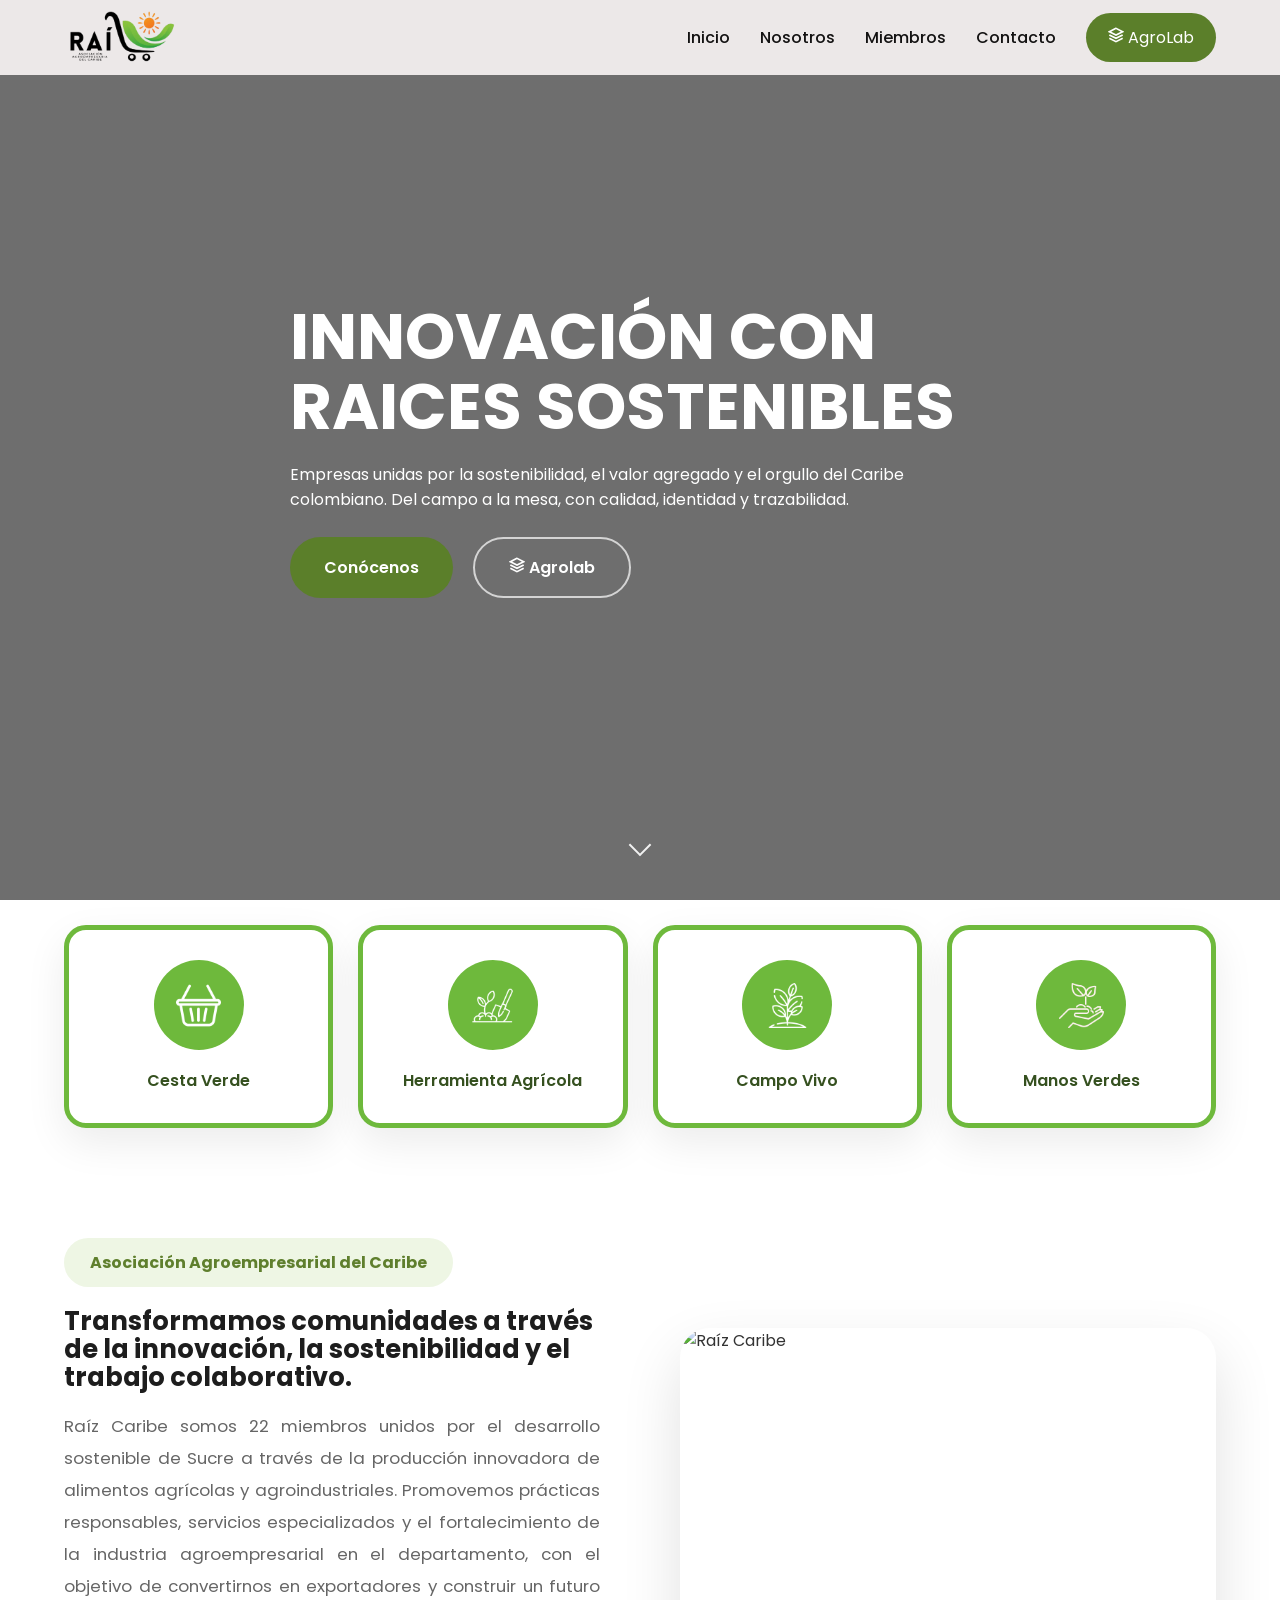
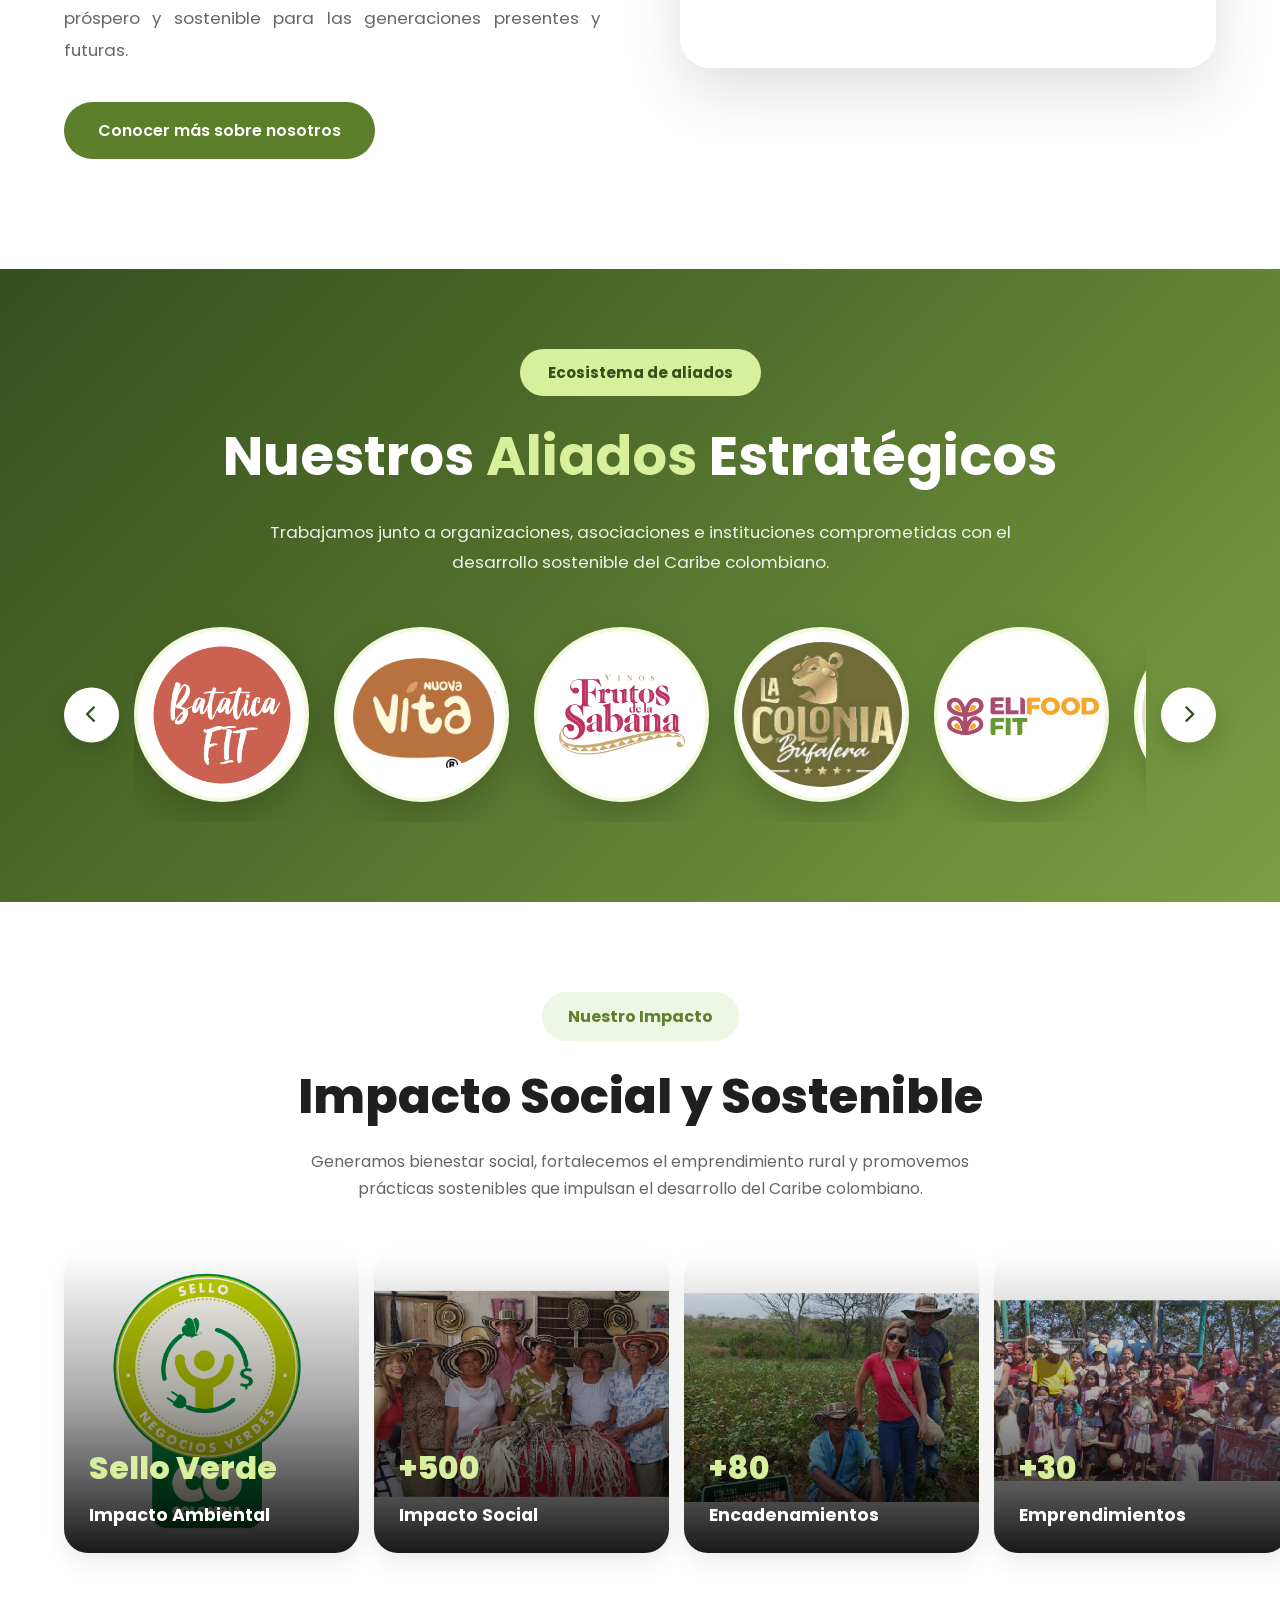
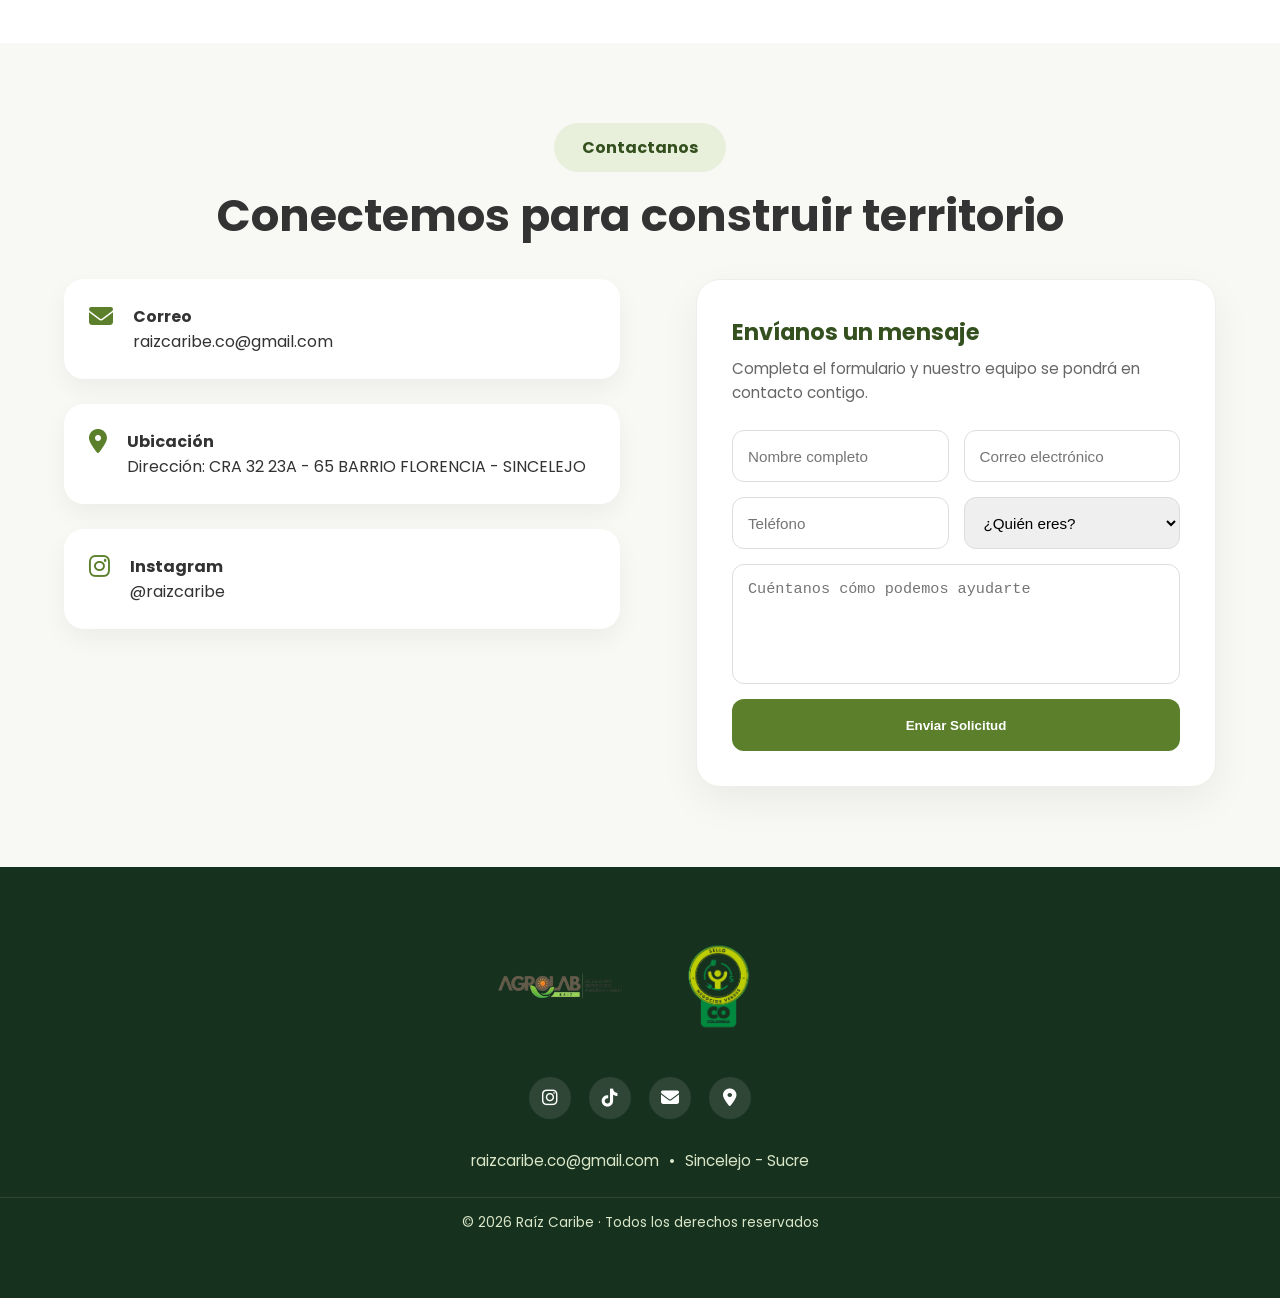
==== index.html @ 2e64bdd4 "Raiz Caribe" ====
<!DOCTYPE html>
<html lang="es">

<head>

    <meta charset="UTF-8">
    <meta name="viewport" content="width=device-width, initial-scale=1.0">

    <title>Raíz Caribe</title>

    <link rel="stylesheet" href="css/main.css">
    <link rel="stylesheet" href="css/header.css">
    <link rel="stylesheet" href="css/hero.css">
    <link rel="stylesheet" href="css/footer.css">
    <link rel="stylesheet" href="css/responsive.css">

    <link rel="preconnect" href="https://fonts.googleapis.com">
    <link href="https://fonts.googleapis.com/css2?family=Poppins:wght@300;400;500;600;700&display=swap"
        rel="stylesheet">
    <link rel="stylesheet"href="https://cdnjs.cloudflare.com/ajax/libs/font-awesome/6.5.1/css/all.min.css">

</head>

<body>

    <header class="header">

        <div class="container header-container">

            <a href="#" class="logo">
                <img src="assets/logo.png" alt="Raíz Caribe">
            </a>

            <nav class="nav" id="nav">

                <ul>

                    <li><a href="#">Inicio</a></li>
                    <li><a href="pages/nosotros.html">Nosotros</a></li>
                    <li><a href="pages/miembros.html">Miembros</a></li>
                    <li><a href="#contacto">Contacto</a></li>

                </ul>

                <a href="pages/agrolab.html" class="sidebar-btn">
                                Agrolab
                            </a>
            </nav>

             <a href="pages/agrolab.html" class="btn-header">
            <svg width="16" height="16" viewBox="0 0 24 24" fill="none" stroke="currentColor" stroke-width="2.5"><path d="M12 2L2 7l10 5 10-5-10-5zM2 17l10 5 10-5M2 12l10 5 10-5"/></svg>
          AgroLab
        </button> 
                            </a>
            

            <div class="hamburger" id="hamburger">

                <span></span>
                <span></span>
                <span></span>

            </div>

        </div>
    </header>

    <!-- HERO -->

    <section class="hero">

    <div class="overlay"></div>
        <div class="hero-content container">

            <h1>
                INNOVACIÓN CON RAICES SOSTENIBLES
            </h1>

            <p>
                Empresas unidas por la sostenibilidad, el valor agregado y el orgullo del Caribe 
                colombiano. Del campo a la mesa, con calidad, identidad y trazabilidad.
            </p>

            <div class="hero-buttons">
                <a href="pages/nosotros.html" class="btn-primary">
                    Conócenos
                </a>
                <a href="pages/escuelalab.html" class="btn-secondary">
                    <svg width="16" height="16" viewBox="0 0 24 24" fill="none" stroke="currentColor" stroke-width="2.5"><path d="M12 2L2 7l10 5 10-5-10-5zM2 17l10 5 10-5M2 12l10 5 10-5"/></svg>
                    Agrolab
                </a>
            </div>


        </div>
            <div class="scroll-down">
                <a href="#intro">
                    <span></span>
                </a>
            </div>
    </section>

    <!-- FRANJA HERO -->
<section class="hero-features">

    <div class="container features-grid">

        <div class="feature-card">

            <div class="feature-icon">
                <img src="assets/cesta-de-la-compra.png" alt="">
            </div>

            <h3>Cesta Verde</h3>

        </div>

        <div class="feature-card">

            <div class="feature-icon">
                <img src="assets/pala.png" alt="">
            </div>

            <h3>Herramienta Agrícola</h3>

        </div>

        <div class="feature-card">

            <div class="feature-icon">
                <img src="assets/planta.png" alt="">
            </div>

            <h3>Campo Vivo</h3>

        </div>

        <div class="feature-card">

            <div class="feature-icon">
                <img src="assets/tomando-la-mano.png" alt="">
            </div>

            <h3>Manos Verdes</h3>

        </div>

    </div>

</section>

    <section id="intro" class="intro">

    <div class="container intro-grid">
      <div class="intro-content">

            <span class="section-badge">
                Asociación Agroempresarial del Caribe
            </span>
            <h3>
               Transformamos comunidades a través de la innovación, la sostenibilidad y el trabajo colaborativo.
            </h3>
            <p>
               Raíz Caribe somos 22 miembros unidos por el desarrollo
                sostenible de Sucre a través de la producción innovadora de
                alimentos agrícolas y agroindustriales. Promovemos prácticas
                responsables, servicios especializados y el fortalecimiento de
                la industria agroempresarial en el departamento, con el
                objetivo de convertirnos en exportadores y construir un futuro
                próspero y sostenible para las generaciones presentes y
                futuras.
            </p>
            <div class="intro-buttons">
                <a href="pages/nosotros.html" class="btn-primary">
                    Conocer más sobre nosotros
                </a>
            </div>
        </div>

        <div class="intro-image">
            <div class="image-decoration"></div>
            <img src="assets/nosotros.JPG" alt="Raíz Caribe">

        </div>
    </div>

</section>

    <!-- ALIADOS -->

<section class="ecosistema">

    <div class="container">

        <span class="section-badge">
            Ecosistema de aliados
        </span>

        <h2>Nuestros <span>Aliados</span> Estratégicos</h2>

        <p class="ecosistema-text">
            Trabajamos junto a organizaciones, asociaciones e instituciones
            comprometidas con el desarrollo sostenible del Caribe colombiano.
        </p>

        <div class="ecosistema-slider">

            <button class="slider-btn prev">
                <i class="fa-solid fa-chevron-left"></i>
            </button>

            <div class="ecosistema-track" id="ecosistemaTrack">

                <div class="logo-card">
                    <img src="assets/logos/logo2.jpeg" alt="">
                </div>

                <div class="logo-card">
                    <img src="assets/logos/logo1.jpeg" alt="">
                </div>

                <div class="logo-card">
                    <img src="assets/logos/logo3.jpeg" alt="">
                </div>

                <div class="logo-card">
                    <img src="assets/logos/logo18.png" alt="">
                </div>

                <div class="logo-card">
                    <img src="assets/logos/logo4.png" alt="">
                </div>

                <div class="logo-card">
                    <img src="assets/logos/logo6.png" alt="">
                </div>

                <div class="logo-card">
                    <img src="assets/logos/logo7 (1).jpeg" alt="">
                </div>


                 <div class="logo-card">
                    <img src="assets/logos/logo7 (3).jpeg" alt="">
                </div>

                 <div class="logo-card">
                    <img src="assets/logos/logo7 (4).jpeg" alt="">
                </div>

                <div class="logo-card">
                    <img src="assets/logos/logo9.png" alt="">
                </div>

                <div class="logo-card">
                    <img src="assets/logos/logo10.png" alt="">
                </div>

                <div class="logo-card">
                    <img src="assets/logos/logo13.png" alt="">
                </div>

                <div class="logo-card">
                    <img src="assets/logos/logo14.png" alt="">
                </div>

                <div class="logo-card">
                    <img src="assets/logos/logo11.png" alt="">
                </div>

                <div class="logo-card">
                    <img src="assets/logos/logo15.png" alt="">
                </div>

                <div class="logo-card">
                    <img src="assets/logos/logo16.png" alt="">
                </div>

                <div class="logo-card">
                    <img src="assets/logos/logo19.png" alt="">
                </div>

                <div class="logo-card">
                    <img src="assets/logos/logo20.png" alt="">
                </div>

                <div class="logo-card">
                    <img src="assets/logos/logo5.png" alt="">
                </div>

                <div class="logo-card">
                    <img src="assets/logos/logo22.png" alt="">
                </div>

                <div class="logo-card">
                    <img src="assets/logos/logo21.png" alt="">
                </div>



            </div>

            <button class="slider-btn next">
            <i class="fa-solid fa-chevron-right"></i>
            </button>

        </div>
      
    </div>

</section>

<section class="impacto">

    <div class="container">

        <span class="section-badge">
            Nuestro Impacto
        </span>

        <h2>Impacto Social y Sostenible</h2>

        <p class="impacto-descripcion">
            Generamos bienestar social, fortalecemos el emprendimiento rural y promovemos prácticas sostenibles que impulsan el desarrollo del Caribe colombiano.
        </p>

        <div class="impacto-grid">

            <div class="impacto-item">
                <img src="assets/impacto/producto-verde.png" alt="Impacto Ambiental">

                <div class="impacto-overlay">
                    <span>Sello Verde</span>
                    <h3>Impacto Ambiental</h3>
                <p>
                    Avalados por CARSUCRE mediante buenas prácticas agrícolas
                    y sostenibilidad ambiental.
                </p>
                </div>
            </div>

            <div class="impacto-item">
                <img src="assets/impacto/mujeres.png" alt="Impacto Social">

               <div class="impacto-overlay">
            <span>+500</span>

                <h3>Impacto Social</h3>

                <p>
                    Mujeres rurales, campesinos, comunidades indígenas y población vulnerable.
                </p>
             </div>
            </div>

            <div class="impacto-item">
                <img src="assets/impacto/compras.png" alt="Encadenamientos">

                <div class="impacto-overlay">
                    <span>+80</span>
                    <h3>Encadenamientos</h3>
                    <p>
                    Compras justas y sostenibles para productores
                    del territorio.
                </p>
                </div>
            </div>

            <div class="impacto-item">
                <img src="assets/impacto/familia.png" alt="Emprendimientos">

                <div class="impacto-overlay">
                    <span>+30</span>
                    <h3>Emprendimientos</h3>
                     <p>
                    Capacitación, acompañamiento y fortalecimiento
                    empresarial.
                     </p>
                </div>
            </div>

        </div>

    </div>

</section>
    <!-- CONTACTO -->

  <section class="contacto" id="contacto">

    <div class="container">
        <span class="section-badge">
            Contactanos
        </span>

        <h2>Conectemos para construir territorio</h2>
        <div class="contacto-grid">
            <div class="contacto-info">
                <div class="contact-item">
                    <i class="fas fa-envelope"></i>
                    <div>
                        <h4>Correo</h4>
                        <p>raizcaribe.co@gmail.com</p>
                    </div>
                </div>

                <div class="contact-item">
                    <i class="fas fa-location-dot"></i>
                    <div>
                        <h4>Ubicación</h4>
                        <p>Dirección: CRA 32 23A - 65 BARRIO FLORENCIA - SINCELEJO</p>
                    </div>
                </div>

                <div class="contact-item">
                    <i class="fab fa-instagram"></i>
                    <div>
                        <h4>Instagram</h4>
                        <p>@raizcaribe</p>
                    </div>
                </div>
            </div>
          <form class="contact-form">

                <div class="form-header">
                    <h3>Envíanos un mensaje</h3>
                    <p>
                        Completa el formulario y nuestro equipo se pondrá en contacto contigo.
                    </p>
                </div>

                <input type="text" placeholder="Nombre completo">

                <input type="email" placeholder="Correo electrónico">

                <input type="text" placeholder="Teléfono">

                <select>
                    <option>¿Quién eres?</option>
                    <option>Distribuidor</option>
                    <option>Emprendedor</option>
                    <option>Tienda</option>
                    <option>Productor</option>
                    <option>Aliado Estratégico</option>
                </select>

                <textarea placeholder="Cuéntanos cómo podemos ayudarte"></textarea>

                <button type="submit" class="btn-primary">
                    Enviar Solicitud
                </button>

            </form>
    </div>

</section>

<footer>

    <div class="container footer-content">

        
        <div class="footer-logo">
        <img src="assets/agrolab/logo.png">
        <img src="assets/producto-verde-removebg-preview (1).png" alt="" >
        </div>

        <div class="footer-social">

            <a href="#">
                <i class="fab fa-instagram"></i>
            </a>

            <a href="#">
                <i class="fab fa-tiktok"></i>
            </a>

            <a href="#">
                <i class="fas fa-envelope"></i>
            </a>

            <a href="#">
                <i class="fas fa-location-dot"></i>
            </a>

        </div>

        <div class="footer-info">

            <span>raizcaribe.co@gmail.com</span>

            <span>•</span>

            <span>Sincelejo - Sucre</span>

        </div>

    </div>

    <div class="footer-bottom">

        © 2026 Raíz Caribe · Todos los derechos reservados

    </div>

</footer>

    <script src="js/menu.js"></script>
    <script src="js/main.js"></script>
<div class="menu-overlay" id="menuOverlay"></div>
</body>
</html>
---- css/main.css ----
*{
margin:0;
padding:0;
box-sizing:border-box;
}

html{
scroll-behavior:smooth;
}

body{
font-family:'Poppins',sans-serif;
color:#333;
}

.container{
width:90%;
max-width:1200px;
margin:auto;
}

section{
padding:80px 0;
}

h1,h2,h3{
margin-bottom:20px;
}

.btn-primary{
position:relative;
overflow:hidden;
display:inline-flex;
align-items:center;
justify-content:center;
padding:16px 34px;
background:#5b7f2a;
color:white;
font-weight:600;
border-radius:50px;
text-decoration:none;
transition:.4s;

}

.btn-primary::before{
content:"";
position:absolute;
top:0;
left:-120%;
width:100%;
height:100%;
background:
rgba(255,255,255,.25);
transform:skewX(-25deg);
transition:.7s;
}

.btn-primary:hover::before{
left:120%;

}
.btn-primary:hover{
transform:translateY(-4px);
box-shadow:
0 20px 35px rgba(0,0,0,.18);
}

.btn-secondary{
padding:16px 34px;
border:2px solid rgba(255,255,255,.7);
border-radius:50px;
color:white;
font-weight:600;
text-decoration:none;
transition:.4s;
}

.btn-secondary:hover{
background:white;
color:#35501f;
}



/* INTRO */
.intro{
background:#fff;
padding:30px 0;
overflow:hidden;
margin-bottom:80px;
}

.intro-grid{
display:grid;
grid-template-columns:1fr 1fr;
gap:80px;
align-items:center;
}

.section-badge{
display:inline-flex;
padding:10px 20px;
background:#e8f0dc;
color:#35501f;
border-radius:30px;
font-size:1.0rem;
font-weight:600;
margin-bottom:20px;

}

.intro-content h3{
font-size:1.6rem;
line-height:1.1;
color:#1d1d1d;
margin-bottom:20px;

}

.intro-content p{
font-size:1.05rem;
line-height:1.9;
color:#666;
margin-bottom:35px;
max-width:600px;
text-align:justify;

}

.intro-image{
position:relative;
}

.intro-image img{
width:100%;
height:340px ;
display:block;
border-radius:30px;
box-shadow:
0 25px 60px rgba(0,0,0,.12);

}

.image-decoration{
position:absolute;
width:250px;
height:250px;
background:#dcebc6;
border-radius:30px;
top:-25px;
left:-25px;
z-index:-1;

}
.intro-image img{
transition:.5s;
}

.intro-image:hover img{
transform:scale(1.03);

}
/*Afiliado*/
.ecosistema{
padding:80px 0;
background:
linear-gradient(
135deg,
#35501f 0%,
#4f6d2a 40%,
#7c9f43 100%
);
text-align:center;
overflow:hidden;
position:relative;
}

.ecosistema .section-badge{
display:inline-flex;
align-items:center;
justify-content:center;
padding:12px 28px;
background:#d8ef9b;
color:#35501f;
border-radius:50px;
font-weight:700;
font-size:.95rem;
}

.ecosistema h2{
font-size:3.4rem;
color:white;
font-weight:700;
}

.ecosistema h2 span{
color:#d8ef9b;
}

.ecosistema-text{
max-width:750px;
margin:0 auto 30px;
font-size:1.05rem;
line-height:1.8;
color:rgba(255,255,255,.9);
}

.ecosistema-slider{
position:relative;
}


.prev{
left:-30px;
}

.next{
right:-30px;
}

.ecosistema-track{
display:flex;
gap:25px;
overflow-x:auto;
scroll-behavior:smooth;
padding:20px;
flex:1;
scrollbar-width:none;
}

.ecosistema-track::-webkit-scrollbar{
display:none;
}

.logo-card{
min-width:175px;
width:175px;
height:175px;
background:white;
border-radius:50%;
display:flex;
align-items:center;
justify-content:center;
flex-shrink:0;
border:4px solid rgba(216,239,155,.35);
box-shadow:0 15px 35px rgba(0,0,0,.18);
transition:.4s;
}

.logo-card:hover{
transform:translateY(-10px);
border-color:#d8ef9b;

box-shadow:0 25px 45px rgba(0,0,0,.25);
}

.logo-card img{
width: 160px;
max-height:160px;
object-fit:contain;
border-radius:50%;

}

.ecosistema-slider{
position:relative;
padding:0 70px;
}

.slider-btn{
position:absolute;
top:50%;
transform:translateY(-50%);
width:55px;
height:55px;
border:none;
border-radius:50%;
background:white;
color:#35501f;
font-size:18px;
cursor:pointer;
box-shadow:0 10px 25px rgba(0,0,0,.15);
transition:.3s;
z-index:20;
}

.slider-btn:hover{
background:#d8ef9b;
transform:translateY(-50%) scale(1.08);
}

.prev{
left:0;
}

.next{
right:0;
}

.logo-card{
cursor:pointer;
}

.logo-card:hover{
transform:translateY(-10px) scale(1.05);
}




/* ===========================
   IMPACTO
=========================== */

.impacto{
    padding:90px 0;
    background:#fff;
    text-align:center;
}

.section-badge{
    display:inline-flex;
    align-items:center;
    justify-content:center;
    padding:12px 26px;
    background:#eef6e4;
    color:#5f7f2d;
    border-radius:50px;
    font-weight:700;
    margin-bottom:20px;
}

.impacto h2{
    font-size:3rem;
    font-weight:800;
    color:#1f1f1f;
    margin-bottom:15px;
}

.impacto-descripcion{
    max-width:700px;
    margin:0 auto 50px;
    color:#666;
    line-height:1.7;
}

.impacto-grid{
    display:grid;
    grid-template-columns:repeat(4,1fr);
    gap:15px;
}

.impacto-item{
    position:relative;
    height:300px;
    width: 295px;;
    border-radius:24px;
    overflow:hidden;
    cursor:pointer;
    box-shadow:0 10px 25px rgba(0,0,0,.08);
    transition:.35s;
}

.impacto-item:hover{
    transform:translateY(-8px);
}

.impacto-item img{
    width:100%;
    height:100%;
    object-fit:cover;
    transition:.5s;
}

.impacto-item:hover img{
    transform:scale(1.08);
}

.impacto-overlay{
    position:absolute;
    inset:0;
    display:flex;
    flex-direction:column;
    justify-content:flex-end;
    padding:25px;
    background:linear-gradient(
        to top,
        rgba(0,0,0,.75),
        rgba(0,0,0,.15),
        transparent
    );
    text-align:left;
}

.impacto-overlay span{
    font-size:2rem;
    font-weight:800;
    color:#d8ef9b;
    margin-bottom:5px;
}

.impacto-overlay h3{
    color:#fff;
    font-size:1.1rem;
    margin:0;
}

.impacto-overlay{
    position:absolute;
    inset:0;
    display:flex;
    flex-direction:column;
    justify-content:flex-end;
    padding:25px;
    text-align:left;

    background:linear-gradient(
        to top,
        rgba(0,0,0,.90),
        rgba(0,0,0,.35),
        transparent
    );
}


/* Estado inicial */

.impacto-overlay span{
    font-size:2rem;
    font-weight:800;
    color:#d8ef9b;
}

.impacto-overlay h3{
    color:white;
    margin-top:5px;
}

.impacto-overlay p{
    color:white;
    font-size:.9rem;
    line-height:1.5;

    max-height:0;
    opacity:0;
    overflow:hidden;

    transition:
        max-height .4s ease,
        opacity .4s ease,
        margin-top .4s ease;

    margin-top:0;
}

.impacto-item:hover .impacto-overlay{
    justify-content:center;
}

.impacto-item:hover .impacto-overlay p{
    max-height:120px;
    opacity:1;
    margin-top:12px;
}


/* contactos */
.contacto{
padding:80px 0;
background:#f8f9f4;
}
.contacto .section-badge{
display:flex;
width:max-content;
margin:0 auto;
padding:12px 28px;
background:#e8f0dc;
color:#35501f;
border-radius:50px;
font-weight:700;
}


.contacto h2{
text-align:center;
font-size:2.8rem;
margin:10px 0 30px;
}

.contacto
.contacto-grid{
    display:grid;
    grid-template-columns: 1fr 1fr;
    gap:40px;
}
.contacto-info{
display:flex;
flex-direction:column;
gap:25px;
}

.contact-item{
display:flex;
align-items:flex-start;
gap:20px;
background:white;
padding:25px;
border-radius:20px;
box-shadow:0 10px 25px rgba(0,0,0,.05);
}

.contact-item i{
font-size:24px;
color:#5b7f2a;
}

.contact-form{
background:white;
padding:35px;
border-radius:24px;
box-shadow:0 15px 40px rgba(0,0,0,.06);
border:1px solid #edf0ea;
width:100%;
max-width:520px;
display:grid;
grid-template-columns:1fr 1fr;
gap:15px;

justify-self:end;
}


.contact-form *,
.contact-form input,
.contact-form select,
.contact-form textarea{
box-sizing:border-box;
}

.contact-form input,
.contact-form select{
height:52px;
padding:0 15px;
border:1px solid #ddd;
border-radius:12px;
font-size:.95rem;
outline:none;
width:100%;
}

.contact-form textarea{
grid-column:1 / -1;
height:120px;
padding:15px;
border:1px solid #ddd;
border-radius:12px;
font-size:.95rem;
resize:none;
outline:none;
width:100%;
}

.contact-form button{
grid-column:1 / -1;
height:52px;
border:none;
border-radius:12px;
cursor:pointer;
}

.contact-form input:focus,
.contact-form select:focus,
.contact-form textarea:focus{
border-color:#7c9f43;
box-shadow:0 0 0 4px rgba(124,159,67,.12);
}
.form-header{
grid-column:1 / -1;
text-align:left;
margin-bottom:10px;
}

.form-header h3{
font-size:1.4rem;
font-weight:700;
color:#35501f;
margin-bottom:8px;
}

.form-header p{
font-size:.95rem;
line-height:1.6;
color:#666;
}

.contact-form{
background:white;
padding:35px;
border-radius:24px;
box-shadow:0 15px 40px rgba(0,0,0,.06);
max-width:520px;
margin-left:auto;
display:grid;
grid-template-columns:1fr 1fr;
gap:15px;
border:1px solid #edf0ea;
}


/* footer */
footer{
background:#35501f;
color:white;
padding-top:35px;
}

.footer-content{
display:flex;
flex-direction:column;
align-items:center;
text-align:center;
gap:20px;
padding-bottom:25px;
}

.footer-logo{
    display:flex;
    align-items:center;
    justify-content:center;
    gap:20px;
}

.footer-logo img{
    width:140px;
    height:140px;
    object-fit:contain;
}

.footer-social{
display:flex;
gap:18px;
}

.footer-social a{
width:42px;
height:42px;
border-radius:50%;
background:rgba(255,255,255,.1);
display:flex;
align-items:center;
justify-content:center;
color:white;
text-decoration:none;
transition:.3s;
}

.footer-social a:hover{
transform:translateY(-4px);
background:#5b7f2a;
}

.footer-social i{
font-size:18px;
}

.footer-info{
display:flex;
gap:10px;
flex-wrap:wrap;
justify-content:center;
color:#d9e6c7;
font-size:.95rem;
}

.footer-bottom{
border-top:1px solid rgba(255,255,255,.1);
padding:15px;
text-align:center;
font-size:.85rem;
color:#d9e6c7;
}
---- css/header.css ----
.header{
position:fixed;
top:0;
left:0;
width:100%;
z-index:9999;
background:rgba(245, 240, 240, 0.938);
backdrop-filter:blur(12px);
-webkit-backdrop-filter:blur(12px);
transition:.4s ease;
}

.header-container{
display:flex;
align-items:center;
height:75px;
}

.logo{
margin-right:auto;
}

.nav{
margin-right:30px;
}

.nav a{
position:relative;
text-decoration:none;
color:rgb(19, 18, 18);
font-weight:500;
transition:.3s;

}

.logo img{
height:65px;
}

.nav a::after{
content:"";
position:absolute;
left:0;
bottom:-8px;
width:0;
height:2px;
background:#8bb248;
transition:.4s;
}

.nav a:hover::after{
width:100%;
}

.nav a:hover{
color:#8bb248;
}

.nav ul{
display:flex;
gap:30px;
list-style:none;
}

.btn-header{
background:#5b7f2a;
color:white;
padding:12px 22px;
border-radius:30px;
text-decoration:none;
}

.hamburger{
display:none;
cursor:pointer;
}

.hamburger span{
display:block;
width:25px;
height:3px;
background:#333;
margin:5px;
}

.header-scroll{
background:rgba(255,255,255,.98);
backdrop-filter:blur(20px);
box-shadow:
0 10px 30px rgba(0,0,0,.08);

}

.header-scroll .nav a{
color:#222;
}

.header-scroll .hamburger span{
background:#222;
}
.sidebar-btn{
display:none;
}
---- css/hero.css ----
.hero{
min-height:100vh;
display:flex;
align-items:center;
position:relative;
overflow:hidden;
background:
linear-gradient(
rgba(182, 181, 181, 0.45),
rgba(182, 181, 181, 0.45)
),
url('../assets/banner.jpg');
background-size:cover;
background-position:center;

}



.overlay{
position:absolute;
inset:0;
background:rgba(0,0,0,.5);
}

.hero-content{
position:relative;
z-index:2;
max-width:700px;
color:white;
animation:heroContent 1.4s ease forwards;

}

@keyframes heroContent{

from{
opacity:0;
transform:translateY(80px);
}
to{
opacity:1;
transform:translateY(0);
}
}

.hero h1{
font-size:clamp(2.2rem,6vw,4.0rem);
line-height:1.1;
font-weight:700;
margin-bottom:20px;
max-width:800px;

}

.hero-buttons{
display:flex;
gap:20px;
margin-top:25px;
}

.hero-features{
margin-top:-55px;
position:relative;
z-index:20;

}

.features-grid{
display:grid;
grid-template-columns:repeat(4,1fr);
gap:25px;

}

.feature-card{
border:5px solid #6EB93C;
background:white;
padding:30px 20px;
border-radius:22px;
display:flex;
flex-direction:column;
align-items:center;
justify-content:center;
text-align:center;
box-shadow:
0 15px 40px rgba(0,0,0,.08);
transition:.4s ease;
cursor:pointer;

}

.feature-card:hover{
transform:translateY(-10px);
box-shadow:
0 25px 50px rgba(0,0,0,.12);

}

.feature-icon{
width:90px;
height:90px;
border-radius:50%;
background:#6EB93C;
display:flex;
justify-content:center;
align-items:center;
margin-bottom:18px;
transition:.4s;

}

.feature-icon img{
width:45px;
height:45px;
object-fit:contain;

}

.feature-card:hover .feature-icon{
background:#dcebc6;
transform:scale(1.08);

}

.feature-card h3{
font-size:1rem;
font-weight:600;
color:#35501f;
margin:0;
}


/*Indicador de scroll*/
.scroll-down{
    position:absolute;
    bottom:35px;
    left:50%;
    transform:translateX(-50%);
    z-index:10;
}

.scroll-down a{
    display:flex;
    justify-content:center;
    align-items:center;
    width:40px;
    height:40px;
}

.scroll-down span{
    width:16px;
    height:16px;

    border-right:2px solid rgba(255,255,255,.9);
    border-bottom:2px solid rgba(255,255,255,.9);

    transform:rotate(45deg);

    animation:arrowMove 2s infinite;
}

@keyframes arrowMove{

    0%{
        opacity:0;
        transform:rotate(45deg) translate(-5px,-5px);
    }

    50%{
        opacity:1;
    }

    100%{
        opacity:0;
        transform:rotate(45deg) translate(5px,5px);
    }

}
---- css/footer.css ----
footer{
background:#17311f;
color:white;
padding:50px 0;
}

.footer-grid{
display:grid;
grid-template-columns:2fr 1fr;
gap:50px;
}

footer a{
display:block;
color:white;
text-decoration:none;
margin-bottom:10px;
}
---- css/responsive.css ----
/* ===================================
RESPONSIVE GENERAL
=================================== */

@media (max-width:1200px){


.container{
    padding:0 20px;
}

.impacto-grid{
    grid-template-columns:repeat(2,1fr);
    gap:20px;
}

}

/* ===================================
TABLETS
=================================== */

@media (max-width:992px){

/* MENU */

.nav{
    position:fixed;
    top:0;
    right:-320px;
    width:300px;
    height:100vh;
    background:#fff;
    padding:100px 30px 40px;
    display:flex;
    flex-direction:column;
    transition:.4s ease;
    z-index:9998;
    box-shadow:-10px 0 30px rgba(0,0,0,.1);
}

.nav.active{
    right:0;
}

.nav ul{
    display:flex;
    flex-direction:column;
    gap:20px;
    margin:0;
    padding:0;
}

.nav li{
    list-style:none;
}

.btn-header{
    display:none;
}

.hamburger{
    display:block;
    position:relative;
    z-index:9999;
}

/* HERO */

.hero h1{
    font-size:3rem;
}

.hero p{
    font-size:1rem;
}

/* INTRO */

.intro{
    padding:70px 0;
}

.intro-grid{
    grid-template-columns:1fr;
    gap:40px;
}

.intro-content{
    text-align:center;
}

.intro-content p{
    max-width:100%;
    text-align:center;
}

.intro-image{
    width:100%;
}

.intro-image img{
    width:100%;
    height:auto;
    max-height:400px;
    object-fit:cover;
}

.image-decoration{
    width:180px;
    height:180px;
}

/* FEATURES */

.features-grid{
    grid-template-columns:repeat(2,1fr);
}

/* IMPACTO */

.impacto-grid{
    grid-template-columns:repeat(2,1fr);
}

/* CONTACTO */

    .contacto-grid{
        display:flex !important;
        flex-direction:column !important;
        gap:25px;
    }

    .contacto-info{
        width:100%;
        order:1;
    }

    .contact-form{
        width:100%;
        max-width:100%;
        order:2;

        margin:0;
        padding:25px;
        box-sizing:border-box;
    }

    .contact-form input,
    .contact-form select,
    .contact-form textarea,
    .contact-form button{
        width:100%;
        box-sizing:border-box;
    }

    .contact-form textarea{
        min-height:120px;
    }

/* ECOSISTEMA */

.ecosistema h2{
    font-size:2.6rem;
}

.logo-card{
    width:140px;
    height:140px;
    min-width:140px;
}

.logo-card img{
    width:75px;
}


}

/* ===================================
MOVILES
=================================== */

@media (max-width:790px){

.container{
    padding:0 15px;
}

/* HERO */

.hero h1{
    font-size:2.2rem;
}

.hero-buttons{
    flex-direction:column;
    width:100%;
}

.hero-buttons a{
    width:100%;
    text-align:center;
}

/* INTRO */

.intro{
    padding:60px 0;
    margin-bottom:50px;
}

.intro-grid{
    gap:30px;
}

.intro-content h3{
    font-size:1.8rem;
}

.intro-content p{
    font-size:.95rem;
    line-height:1.8;
    text-align:left;
}

.intro-image img{
    width:100%;
    border-radius:20px;
}

.image-decoration{
    display:none;
}

/* FEATURES */

.features-grid{
    grid-template-columns:1fr;
    gap:15px;
}

.feature-card{
    padding:25px;
}

.feature-icon{
    width:70px;
    height:70px;
}

/* ECOSISTEMA */

.ecosistema{
    padding:70px 0;
}

.ecosistema h2{
    font-size:2rem;
}

.ecosistema-text{
    font-size:.95rem;
}

.logo-card{
    width:120px;
    height:120px;
    min-width:120px;
}

.logo-card img{
    width:65px;
}

.slider-btn{
    width:45px;
    height:45px;
}

/* IMPACTO */

.impacto{
    padding:70px 0;
}

.impacto h2{
    font-size:2rem;
}

.impacto-descripcion{
    font-size:.95rem;
    margin-bottom:35px;
}

.impacto-grid{
    grid-template-columns:1fr;
    gap:20px;
}

.impacto-item{
    width:100%;
    height:260px;
}
.impacto-item img{
    width:100%;
    height:300px;
    object-fit:cover;
   
}

  .contacto{
        padding:50px 0;
    }

    .contacto h2{
        font-size:1.8rem;
        margin-bottom:25px;
    }

    .contact-item{
        padding:20px;
    }

    .contact-form{
        border-radius:20px;
        box-shadow:0 10px 25px rgba(0,0,0,.08);
    }


    .contacto{
        padding:60px 0;
    }

    .contacto h2{
        font-size:2rem;
        text-align:center;
    }
    .contacto-grid{
        display:flex !important;
        flex-direction:column !important;
        gap:25px;
    }

    .contacto-info{
        width:100%;
        order:1;
    }

    .contact-form{
        width:100%;
        max-width:100%;
        order:2;

        margin:0;
        padding:25px;
        box-sizing:border-box;
    }

    .contact-form input,
    .contact-form select,
    .contact-form textarea,
    .contact-form button{
        width:100%;
        box-sizing:border-box;
    }

    .contact-form textarea{
        min-height:120px;
    }

}
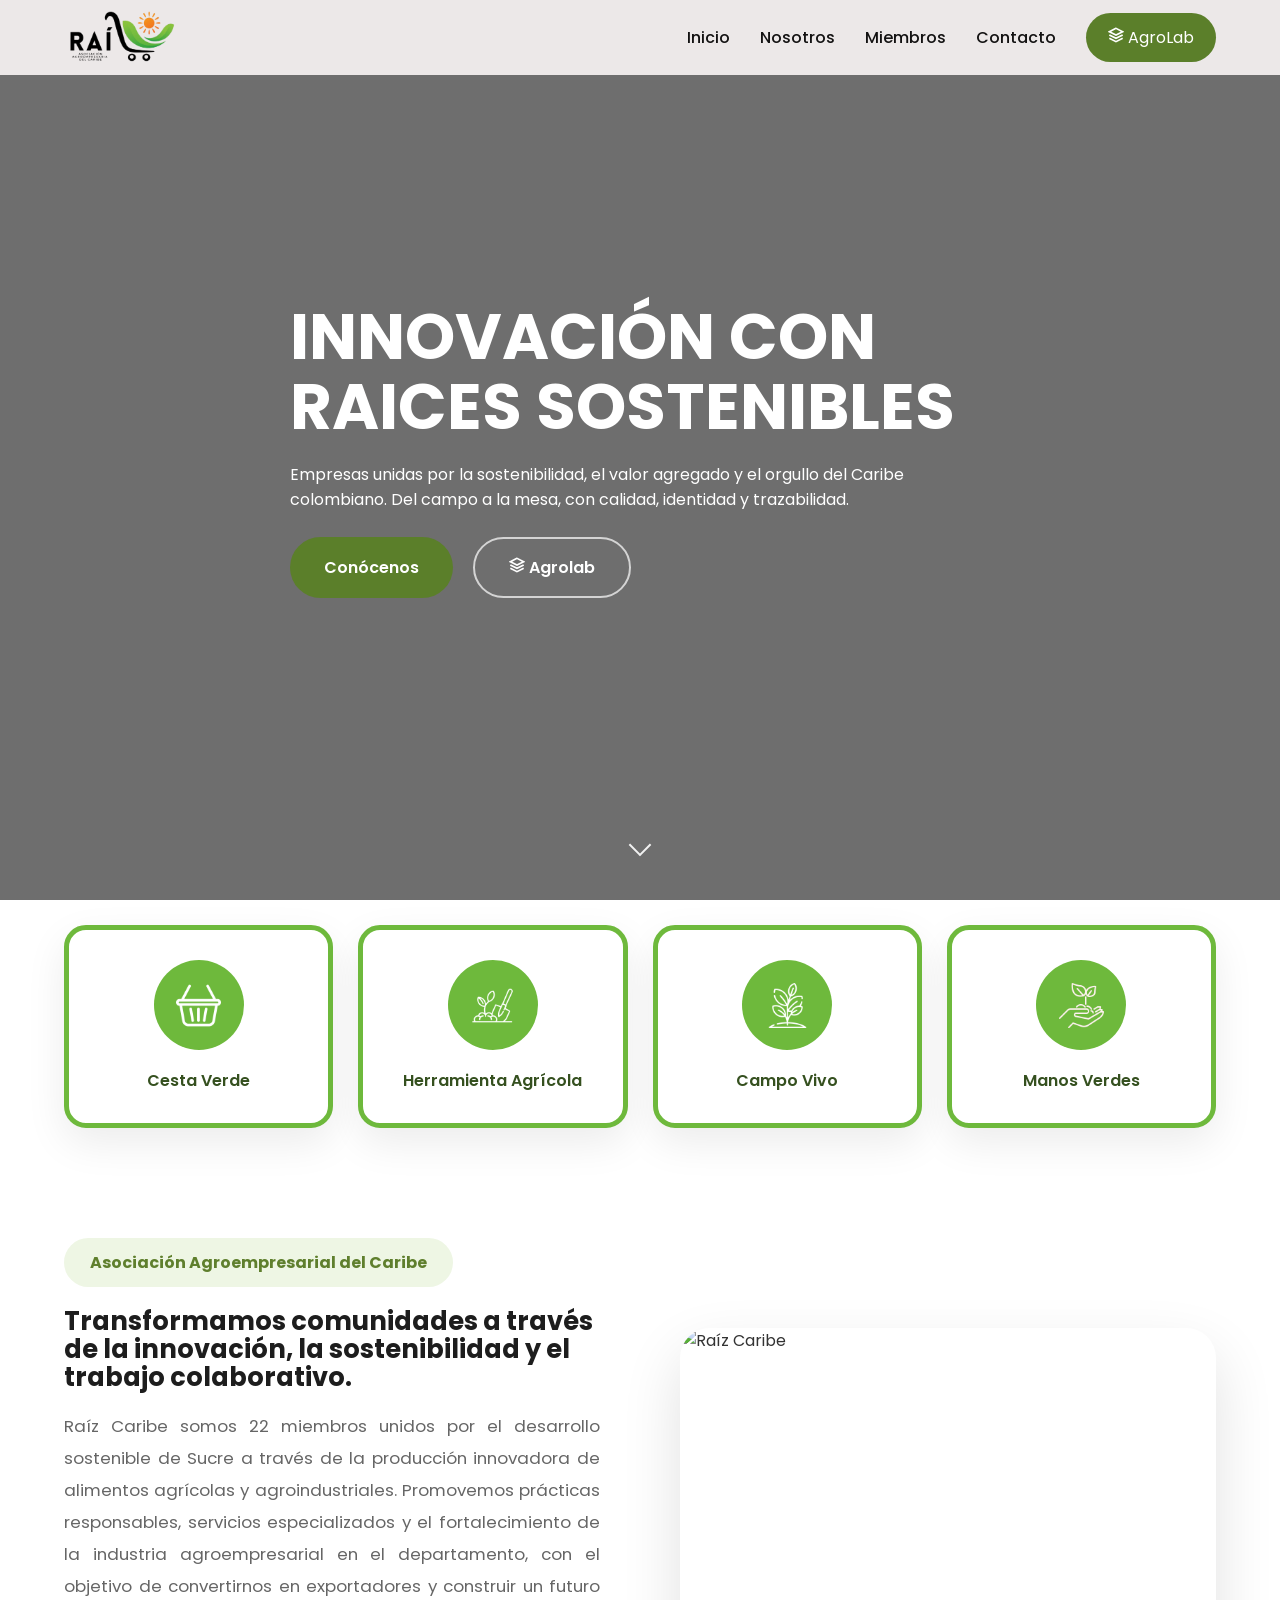
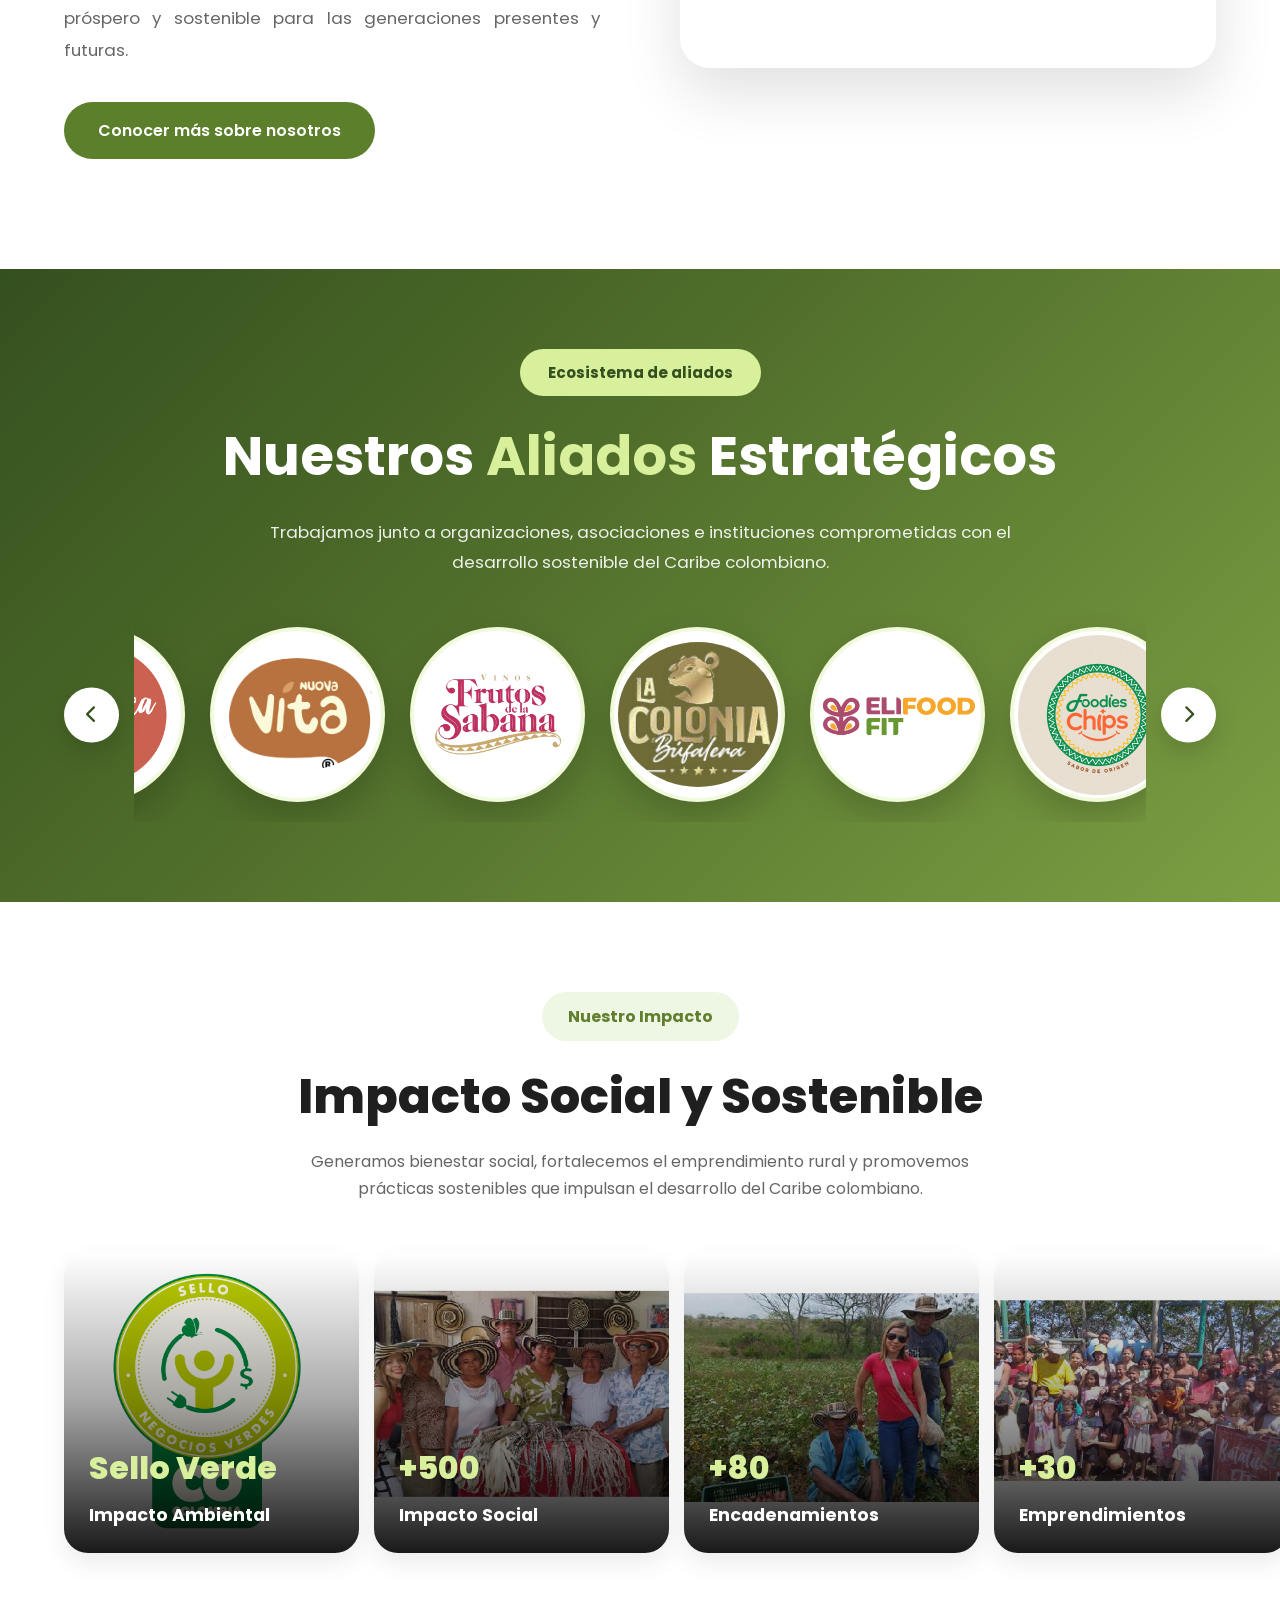
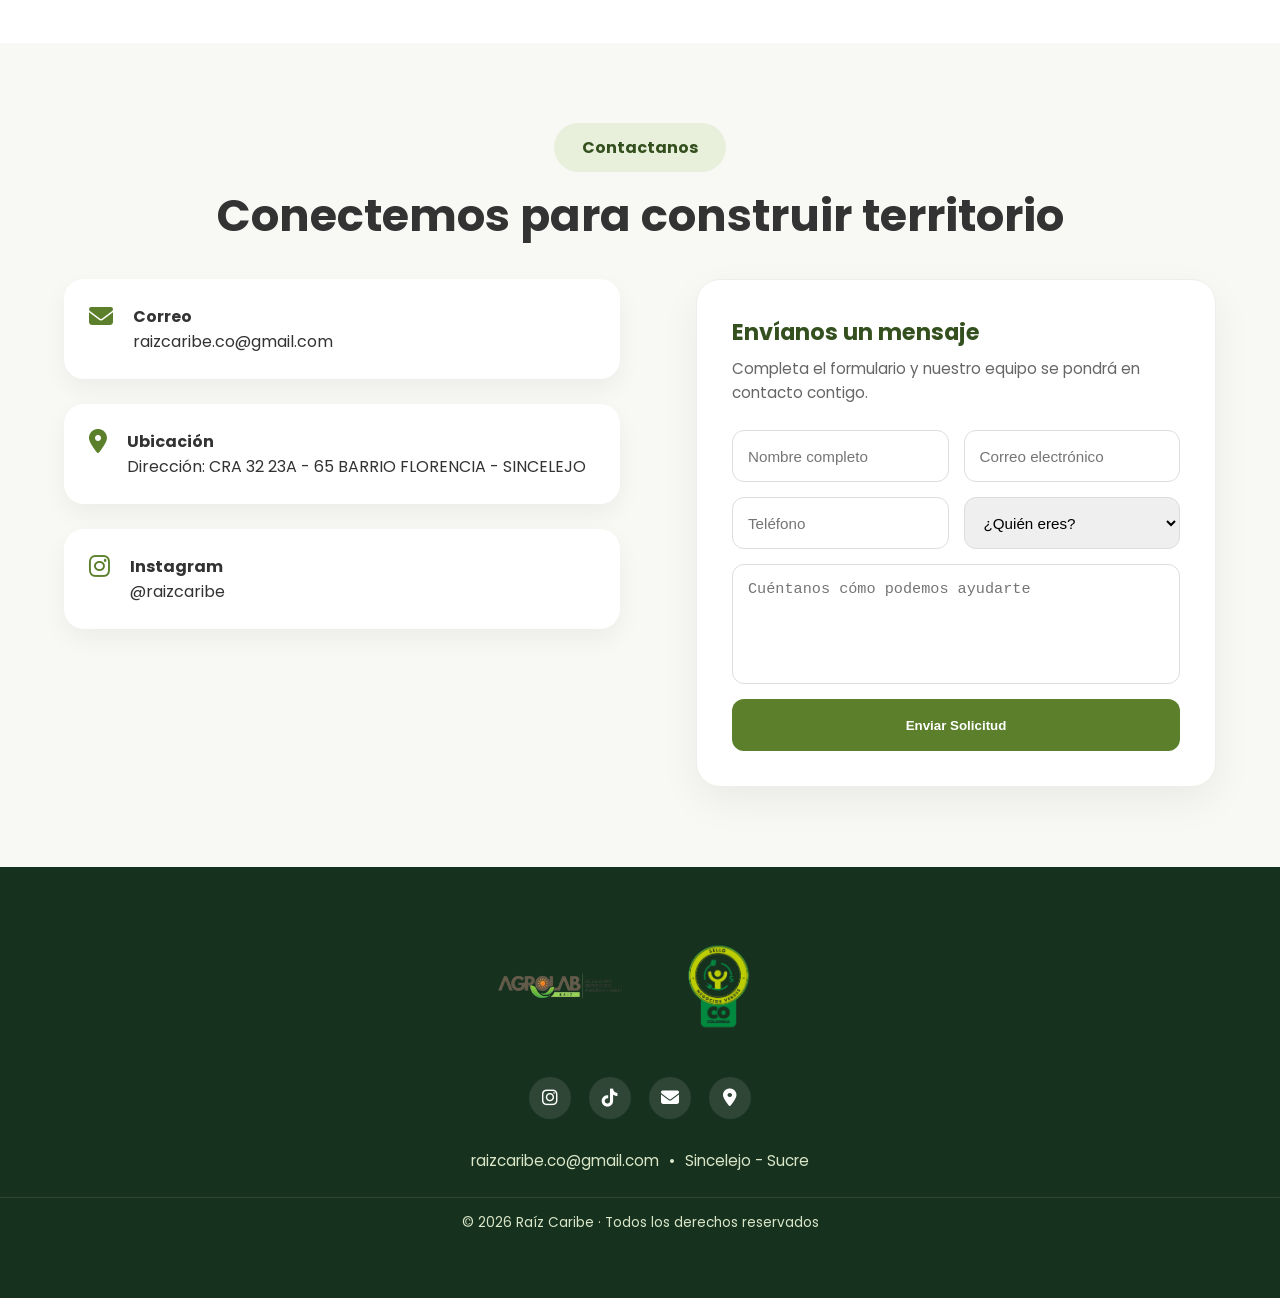
==== commit 73f9ae5c: "Corrección enlace Agrolab" ====
--- a/index.html
+++ b/index.html
@@ -85,7 +85,7 @@
                 <a href="pages/nosotros.html" class="btn-primary">
                     Conócenos
                 </a>
-                <a href="pages/escuelalab.html" class="btn-secondary">
+                <a href="pages/agrolab.html" class="btn-secondary">
                     <svg width="16" height="16" viewBox="0 0 24 24" fill="none" stroke="currentColor" stroke-width="2.5"><path d="M12 2L2 7l10 5 10-5-10-5zM2 17l10 5 10-5M2 12l10 5 10-5"/></svg>
                     Agrolab
                 </a>
